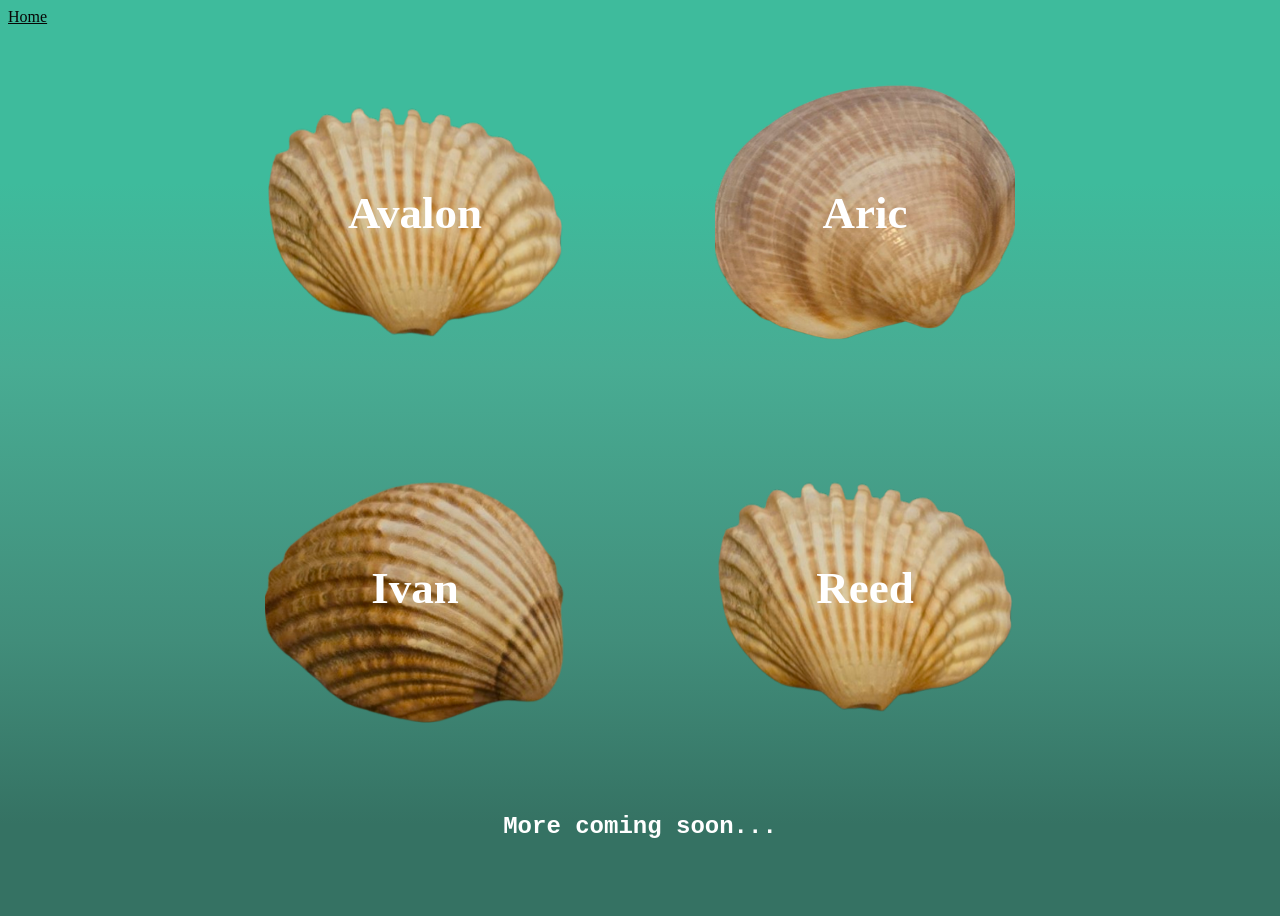
==== characters.html @ 65e5649f "Add files via upload" ====
<!DOCTYPE html>
<html>
<head>
<link href="style.css" rel="stylesheet">
<title>Characters</title>
</head> 
<body>
<nav>
    <a href="index.html">Home</a>
</nav>    
<div class="shell-grid">
    <div>
        <h2 class="shell-1" alt="Avalon, character name written on shell." id="ava-shell">Avalon</h2>
    </div>    
    <div>
     <h2 class="shell-2" alt="Aric, character name written on shell." id="aric-shell">Aric</h2>
    </div>    
    <div>
     <h2 class="shell-3" alt="Ivan, character name written on shell." id="ivan-shell">Ivan</h2>
    </div>  
    <div>
     <h2 class="shell-1" alt="Reed, character name written on shell." id="reed-shell">Reed</h2>
    </div>      
</div>
<br>
<h2 style="font-family: 'Courier New', Courier, monospace; color: white; text-align: center;">More coming soon...</h2>
</body>
<script src="script.js" defer></script>
</html>
---- style.css ----
body {
    min-height: 100vh;
    background: linear-gradient(
    to bottom,
    rgb(62, 187, 156) 20%,
    rgb(72, 172, 147) 40%,
    #418d7a 70%,
    rgb(53, 114, 99) 90%
     
);

}

.read-body{
    background-image: url('Media/sea.gif');
    background-repeat: repeat;
    background-size: 50%;
}
.book-title{
    text-align: center;
    color: white;
    background: linear-gradient(
    to bottom,
    rgb(65, 122, 108)20%,
    rgb(119, 223, 197) 70%,
    rgb(102, 223, 192) 50%,
    rgb(68, 158, 136)
    );
    -webkit-text-stroke-color: rgb(45, 134, 112);
    -webkit-text-stroke-width: 2px;
    font-size: 60px;
    border: 1px rgb(158, 255, 231) solid;
    width: 650px;
    justify-self: center;
    font-family: "Astloch", system-ui;
    font-weight: 900;
    font-style: normal;
    box-shadow: 0px 6px 15px rgb(92, 255, 214), 0px 6px 15px rgb(125, 220, 196);
    margin-top: 50px;
    margin-bottom: 50px;
}
.led-board{
    background-color: black;
    border: 2.5px solid rgb(174, 174, 174);
    height: 80px;
    width: 500px;
    justify-self: center;
    margin-top: 20px;
    margin-bottom: 20px;
    box-shadow: 0 0 5px rgb(154, 246, 223), 0 0 19px rgb(154, 246, 223);
    display: block;
    overflow: hidden;
    white-space: nowrap;
}
#led-text{
    font-family: 'Courier New', Courier, monospace;
    font-size: 20px;
    color: #75dac1;
    text-align: center;
    display: block;
    padding: 30px;
    animation: scrollText 20s linear infinite;
}
@keyframes scrollText {
    from {
        transform: translateX(500px);
    }

    to {
        transform: translateX(-100%);
    }
}
.read-menu{
    display: block;
    text-align: center;
    font-family: 'Times New Roman', Times, serif;
    color: white;
    font-size: 24px;
    text-decoration: none;
    height: 40px;
    width: 111px;
    justify-self: center;
    padding: 10px;
    background-image: url('Media/Boow\ menu.png');
    background-size: cover;
    
}
.characters-menu{
    display: block;
    text-align: center;
    font-family: 'Times New Roman', Times, serif;
    color: white;
    font-size: 24px;
    text-decoration: none;
    height: 40px;
    width: 111px;
    justify-self: left;
    padding: 10px;
    margin-left: 50px;
    background-image: url('Media/Boow\ menu.png');
    background-size: cover;
}
.third-page-menu{
    display: flex;
    text-align: center;
    font-family: 'Times New Roman', Times, serif;
    color: white;
    font-size: 24px;
    text-decoration: none;
    height: 40px;
    width: 87px;
    justify-self: right;
    margin-right: 50px;
    padding: 10px;
    background-image: url('Media/Boow\ menu.png');
    background-size: cover;
    
}
.teaser-lines-right{
    display: block;
    text-align: right;
    font-family: 'Times New Roman', Times, serif;
    font-size: 20px;
    color: white;
    padding-right: 30px;
    margin: 80px;
    font-weight: 800;
    margin-top: 30px;
}
.teaser-lines-left{
    display: block;
    text-align: left;
    font-family: 'Times New Roman', Times, serif;
    font-size: 20px;
    color: white;
    padding-left: 30px;
    margin: 80px;
    font-weight: 500;
}
/*homepage countdown start*/
.countdown {
    display:block;
    align-items: center;
    justify-content: center;
    margin-top: 30px;
    background-image: url('Media/flower-1.png');
    background-position:30%;
    background-size: contain;
    background-repeat: no-repeat;

}
.countdown h1{
    font-family:Cambria, Cochin, Georgia, Times, 'Times New Roman', serif;
    color: white;
    font-size: 26px;
    justify-self: center;
}
.timebox {
    display: flex;
    flex-direction: row;
    font-family: 'Times New Roman', Times, serif;
    font-size: larger;
    font-weight: bolder;
    color: white;
    background-color: black;
    background-image: url('Media/countdownbackground.png');
    background-size: cover;
    background-repeat: no-repeat;
    box-shadow: 0 0 5px rgb(36, 30, 27), 0 0 19px rgb(36, 30, 27);
    height: 150px;
    width: 450px;
    justify-self: center;
    text-align: center;
    justify-content: center;
    align-items: center;
    gap: 30px;
}
.time {
    display: flex;
    flex-direction: column;
    text-align: center;
    padding-bottom: 10px;
    margin-bottom: 0px;
}
.time p {
    margin-top: 0px;
    margin-bottom: 2PX;
}
/*homepage countdown end*/
.hublot-grid{
    display: grid;
    grid-template-columns: repeat(3, 300px);
    gap: 80px 10%;
    margin-top: 115px;
    justify-content: center;
    
}
.hublot {
    height: 300px;
    width: 300px;
   
}
.under-window {
    font-family: 'Times New Roman', Times, serif;
    font-size: 22px;
    color: white;
    margin-left: 105px;
    
}
/*Character page start*/
.shell-grid{
    display:grid;
    grid-template-columns: repeat(2, 450px);
    justify-content: center;
    justify-items: center;
}
.shell-1{
    color: white;
    font-family: 'Times New Roman', Times, serif;
    font-weight: bolder;
    font-size: 45px;
    text-align: center;
    justify-content: center;
    background-image: url('Media/shell-1.png');
    background-size: cover;
    width: 300px;
    height: 300px;
    display: flex;
    flex-direction: column;
    cursor:pointer;
}
.shell-2{
    color: white;
    font-family: 'Times New Roman', Times, serif;
    font-weight: bolder;
    font-size: 45px;
    text-align: center;
    justify-content: center;
    background-image: url('Media/shell-2.png');
    background-size: cover;
    width: 300px;
    height: 300px;
    display: flex;
    flex-direction: column;
    cursor:pointer;
}
.shell-3{
    color: white;
    font-family: 'Times New Roman', Times, serif;
    font-weight: bolder;
    font-size: 45px;
    text-align: center;
    justify-content: center;
    background-image: url('Media/shell-3.png');
    background-size: cover;
    width: 300px;
    height: 300px;
    display: flex;
    flex-direction: column;
    cursor:pointer;
}
/*character page end */
 a:link {
    color: rgb(7, 6, 5);
}
a:visited {
    color:rgb(255, 255, 255);
}
a:hover {
    color:rgba(95, 219, 147, 0.856);
}
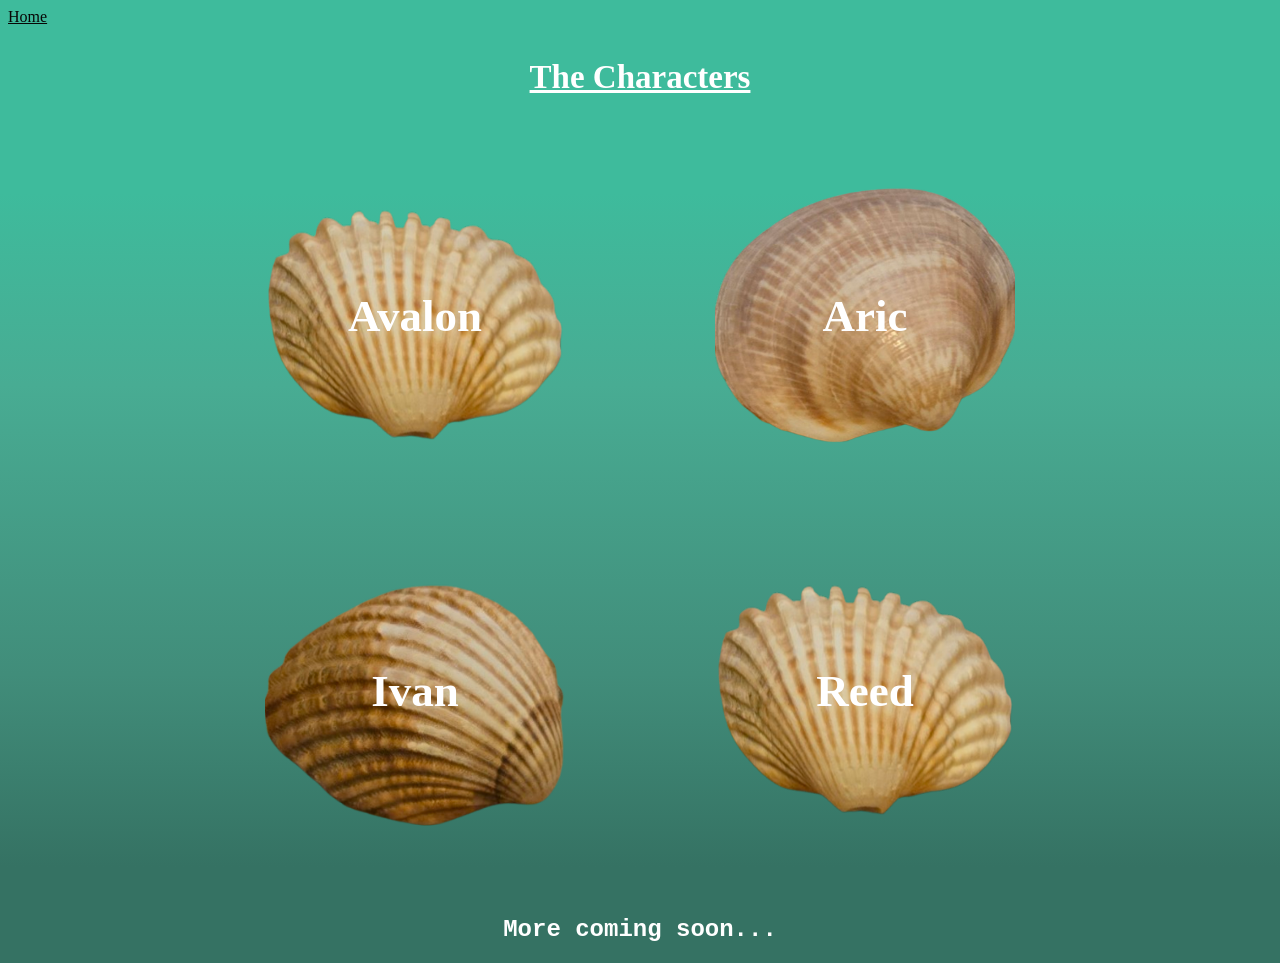
==== commit 2481950d: "Add files via upload" ====
--- a/characters.html
+++ b/characters.html
@@ -8,6 +8,7 @@
 <nav>
     <a href="index.html">Home</a>
 </nav>    
+<p class="page-title">The Characters</p>
 <div class="shell-grid">
     <div>
         <h2 class="shell-1" alt="Avalon, character name written on shell." id="ava-shell">Avalon</h2>
--- a/style.css
+++ b/style.css
@@ -47,7 +47,7 @@
     justify-self: center;
     margin-top: 20px;
     margin-bottom: 20px;
-    box-shadow: 0 0 5px rgb(154, 246, 223), 0 0 19px rgb(154, 246, 223);
+    box-shadow: 0 0 9px rgb(129, 214, 193), 0 0 20px rgb(162, 253, 230);
     display: block;
     overflow: hidden;
     white-space: nowrap;
@@ -99,16 +99,17 @@
     margin-left: 50px;
     background-image: url('Media/Boow\ menu.png');
     background-size: cover;
+    margin-bottom: 50px;
 }
 .third-page-menu{
-    display: flex;
+    display: block;
     text-align: center;
     font-family: 'Times New Roman', Times, serif;
     color: white;
     font-size: 24px;
     text-decoration: none;
     height: 40px;
-    width: 87px;
+    width: 111px;
     justify-self: right;
     margin-right: 50px;
     padding: 10px;
@@ -118,31 +119,35 @@
 }
 .teaser-lines-right{
     display: block;
-    text-align: right;
-    font-family: 'Times New Roman', Times, serif;
-    font-size: 20px;
-    color: white;
-    padding-right: 30px;
-    margin: 80px;
+    text-align: center;
+    width: 900px;
+    justify-self: center;
+    font-family: 'Times New Roman', Times, serif;
+    font-size: 23px;
+    color: white;
     font-weight: 800;
     margin-top: 30px;
+    height: 75px;
+
 }
 .teaser-lines-left{
     display: block;
-    text-align: left;
-    font-family: 'Times New Roman', Times, serif;
-    font-size: 20px;
-    color: white;
-    padding-left: 30px;
-    margin: 80px;
+    text-align: center;
+    width: 900px;
+    justify-self: center;
+    font-family: 'Times New Roman', Times, serif;
+    font-size: 23px;
+    color: white;
     font-weight: 500;
+    height: 75px;
+
 }
 /*homepage countdown start*/
 .countdown {
     display:block;
     align-items: center;
     justify-content: center;
-    margin-top: 30px;
+    margin-top: 70px;
     background-image: url('Media/flower-1.png');
     background-position:30%;
     background-size: contain;
@@ -187,12 +192,106 @@
     margin-bottom: 2PX;
 }
 /*homepage countdown end*/
+
+/*Homepage radio*/
+.radio{
+     box-shadow: 0 0 9px rgb(97, 163, 147), 0 0 20px rgb(162, 253, 230);
+    width: 600px;
+    justify-self: center;
+    margin-top: 100px;
+    margin-bottom: 40px;   
+}
+
+.radio-screen{
+    background: black;
+    width: 600px;
+    height: 100px;
+    justify-self: center;
+    display: block;
+    border: white 1px solid;
+    overflow: hidden;
+    white-space: nowrap;
+}
+#now-playing{
+    font-family: 'Courier New', Courier, monospace;
+    font-size: 23px;
+    color: #75dac1;
+    text-align: center;
+    justify-self: center;
+    display: block;
+    padding: 33px;
+    animation: scrollText 20s linear infinite;
+    will-change: transform;
+}
+@keyframes scrollText {
+    from {
+        transform: translateX(600px);
+    }
+    to {
+        transform: translatex(-100%);
+    }
+}
+.radio-buttons{
+    display: flex;
+    flex-direction: row;
+    justify-self: center;
+}
+#preset-1{
+    background: black;
+    border: white 1px solid;
+    display: block;
+    width: 185px;
+    height: 40px;
+    font-family: 'Courier New', Courier, monospace;
+    font-size: 23px;
+    color: #75dac1;
+    text-align: center;
+    cursor: pointer;
+}
+#preset-2{
+    background: black;
+    border: white 1px solid;
+    display: block;
+    width: 185px;
+    height: 40px;
+    font-family: 'Courier New', Courier, monospace;
+    font-size: 23px;
+    color: #75dac1;
+    text-align: center;
+    cursor: pointer;
+}
+#preset-3{
+    background: black;
+    border: white 1px solid;
+    display: block;
+    width: 185px;
+    height: 40px;
+    font-family: 'Courier New', Courier, monospace;
+    font-size: 23px;
+    color: #75dac1;
+    text-align: center;
+    cursor: pointer;
+}
+#blank-button{
+    background: black;
+    border: white 1px solid;
+    display: block;
+    width: 21.5px;
+    height: 38px;
+    font-family: 'Courier New', Courier, monospace;
+    font-size: 21px;
+    color: #75dac1;
+    text-align: center;
+}
+/*Homepage radio*/
 .hublot-grid{
     display: grid;
     grid-template-columns: repeat(3, 300px);
     gap: 80px 10%;
     margin-top: 115px;
     justify-content: center;
+    margin-right: 10px;
+    margin-left: 10px;
     
 }
 .hublot {
@@ -259,6 +358,14 @@
     flex-direction: column;
     cursor:pointer;
 }
+.page-title{
+    font-family: 'Times New Roman', Times, serif;
+    text-decoration: underline;
+    font-size: 33px;
+    text-align: center;
+    color: white;
+    font-weight: 900;
+}
 /*character page end */
  a:link {
     color: rgb(7, 6, 5);
